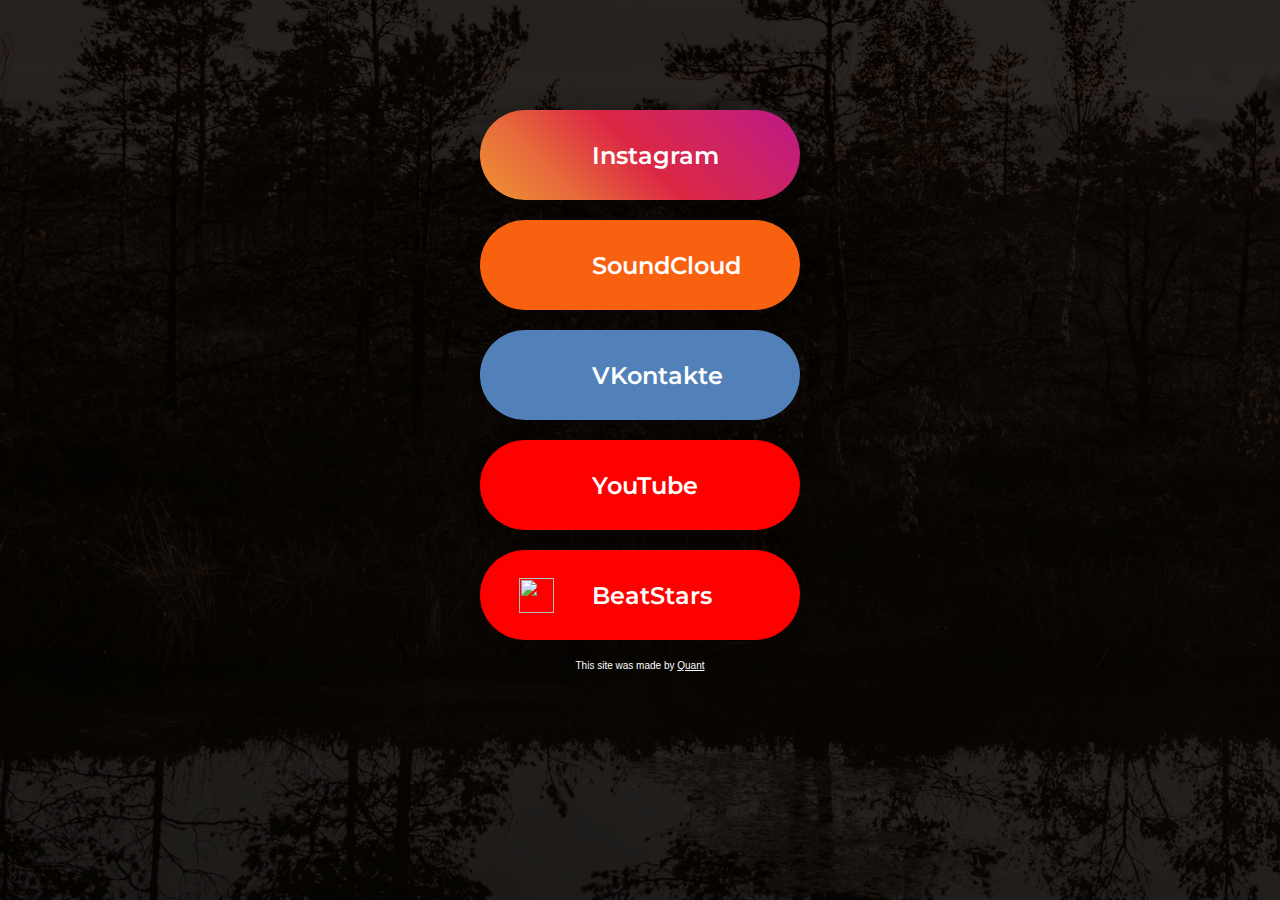
==== u/flipex/index.html @ cbc5b4f0 "Add files via upload" ====
<!DOCTYPE html>
<html>
<head>
	<title>Flipex - MultiLinks</title>

	<meta name="viewport" content="width=device-width, initial-scale=1">

	<link rel="stylesheet" type="text/css" href="style.css">
	<link rel="stylesheet" type="text/css" href="adapt.css">

	<link rel="stylesheet" href="https://use.fontawesome.com/releases/v5.6.3/css/all.css" integrity="sha384-UHRtZLI+pbxtHCWp1t77Bi1L4ZtiqrqD80Kn4Z8NTSRyMA2Fd33n5dQ8lWUE00s/" crossorigin="anonymous">

	<link href="https://fonts.googleapis.com/css2?family=Montserrat:wght@200;300;400;500;600;700;800;900&display=swap" rel="stylesheet">

	<meta name="description" content="Quant Music Social Media Links.">
	<link rel="shortcut icon" type="image/x-icon" href="../../img/favicon.ico">
</head>
<body>

<div class="bg"></div>

<div class="cover"></div>

<div class="logo"></div>

<div class="list">
	<a href="https://www.instagram.com/flipex.808/" class="social instagram" id="a1">
		<div class="icon"><i class="fab fa-instagram"></i></div>
		<div class="name">Instagram</div>
	</a>

	<a href="https://soundcloud.com/flipex-beats" class="social soundcloud" id="a2">
		<div class="icon"><i class="fab fa-soundcloud"></i></div>
		<div class="name">SoundCloud</div>
	</a>

	<a href="https://vk.com/flipex" class="social vkontakte" id="a3">
		<div class="icon"><i class="fab fa-vk"></i></div>
		<div class="name">VKontakte</div>
	</a>

	<a href="https://www.youtube.com/channel/UCLKjDQMgtPMK8-60QPTOnGw" class="social youtube" id="a4">
		<div class="icon"><i class="fab fa-youtube"></i></div>
		<div class="name">YouTube</div>
	</a>

	<a href="https://www.beatstars.com/flipex/feed" class="social beatstars" id="a5">
		<div class="icon"><img src="design/beatstars.png"></div>
		<div class="name">BeatStars</div>
	</a>

</div>

<div class="footer">
	<span>This site was made by <a href="https://www.instagram.com/quant.music/">Quant</a></span>
</div>

</body>
</html>
---- u/flipex/style.css ----
* {margin: 0; padding: 0;}
html {scroll-behavior: smooth;}
body {
	font-family: 'Open Sans', sans-serif;
	display: flex;
	width: 100%;
	flex-direction: column;
	align-items: center;
	background-color: #3C3733;
}

.bg {
	width: 100%;
	height: 20vh;
	background-color: #000;
	background-image: url("design/bg.jpg");
	background-size: cover;
	background-position: center;
	background-repeat: no-repeat;

	outline: 5px solid #fff;
}

.logo {
	width: 18vh;
	height: 18vh;
	background-color: #000;
	background-image: url("design/logo.jpg");
	background-size: cover;
	background-position: center;
	background-repeat: no-repeat;
	border: 5px solid #fff;
	margin-top: 11vh;
	border-radius: 50%;
	position: absolute;

	animation: logo 20s infinite linear;
	animation-delay: 15s;

	box-shadow: 0 0 20px rgba(0, 0, 0, 0.2);
}

@keyframes logo {
	0% {transform: rotate(0deg);}
	100% {transform: rotate(360deg);}
}

.list {
	width: 100%;
	display: flex;
	flex-direction: column;
	align-items: center;

	margin-top: 10vh;
	margin-bottom: 20px;
}

.list .social {
	display: flex;
	flex-direction: row;
	background-color: #0097FF;

	width: 80%;
	height: 10vh;

	border-radius: 50px	;

	align-items: center;

	text-decoration: none;
	color: #fff;

	margin-top: 20px;

	box-shadow: 0 0 20px rgba(0, 0, 0, 0.2);
	transition: 0.5s;
}
.list .social:hover {
	box-shadow: 0 0 20px rgba(0, 0, 0, 0.4);
	transition: 0.5s;
}

.social .icon {
	width: 35%;
	display: flex;
	align-items: center;
	justify-content: center;
	font-size: 200%;
}
.social .name {
	width: 65%;
	display: flex;
	align-items: center;
	justify-content: flex-start;

	font-family: 'Montserrat', sans-serif;
	font-weight: 600;
	font-size: 150%;
}
.icon img {
	width: 35px;
	height: 35px;
}

.footer {
	font-size: 10px;
	color: #fff;
	margin-bottom: 10px;
}

.footer a {
	color: #fff;
}

/**/

@keyframes social {
	0% {transform: scale(1);}
	50% {transform: scale(1.05); box-shadow: 0 0 20px rgba(0, 0, 0, 0.4)}
	100% {transform: scale(1);}
}

#a1 {animation-delay: 1s !important; animation: social 1s ease; background: linear-gradient(45deg, #f09433 0%,#e6683c 25%,#dc2743 50%,#cc2366 75%,#bc1888 100%);}
#a2 {animation-delay: 1.5s !important; animation: social 1s ease; background-color: #F86110;}
#a3 {animation-delay: 2s !important; animation: social 1s ease; background-color: #5181B8;}
#a4 {animation-delay: 2.5s !important; animation: social 1s ease; background-color: red;}
#a5 {animation-delay: 3s !important; animation: social 1s ease; background-color: red;}

.cover {
	display: none;
	position: absolute;
	background-color: #000;
	width: 100%;
	height: 100vh;
}
---- u/flipex/adapt.css ----
@media (min-width: 700px) {
	.list .social {width: 50%;}
}
@media (min-width: 900px) {
	.list .social {width: 35%;}
}
@media (min-width: 1200px) {
	.list .social {width: 25%;}
	.bg {height: 100vh; position: absolute; z-index: 0;}
	.logo {display: none;}
	.list, .footer {z-index: 999;}
	.cover {display: block; opacity: 0.5;}
}
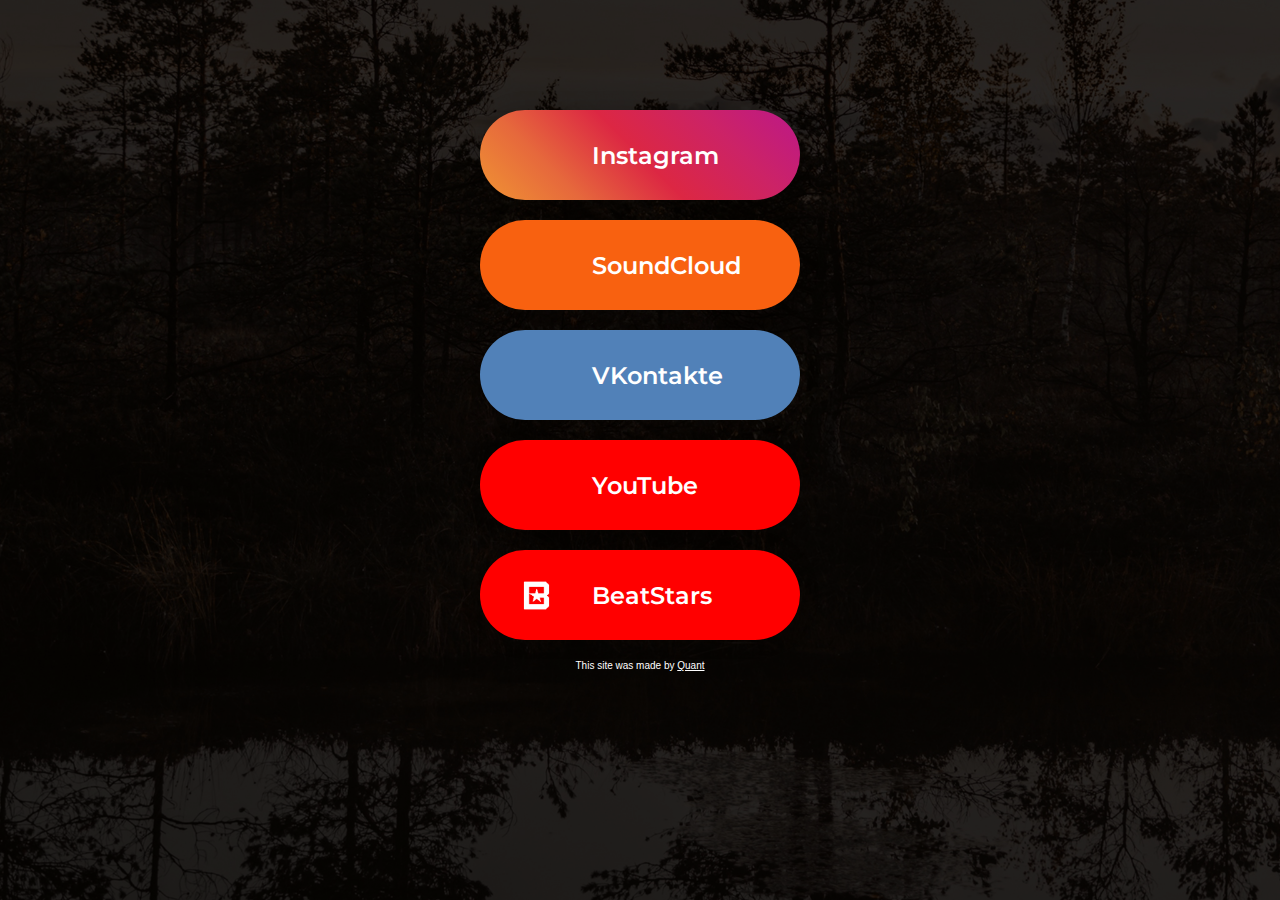
==== commit de8339a4: "Update index.html" ====
--- a/u/flipex/index.html
+++ b/u/flipex/index.html
@@ -45,7 +45,7 @@
 	</a>
 
 	<a href="https://www.beatstars.com/flipex/feed" class="social beatstars" id="a5">
-		<div class="icon"><img src="design/beatstars.png"></div>
+		<div class="icon"><img src="../1img/beatstars.png"></div>
 		<div class="name">BeatStars</div>
 	</a>
 
@@ -56,4 +56,4 @@
 </div>
 
 </body>
-</html>+</html>
